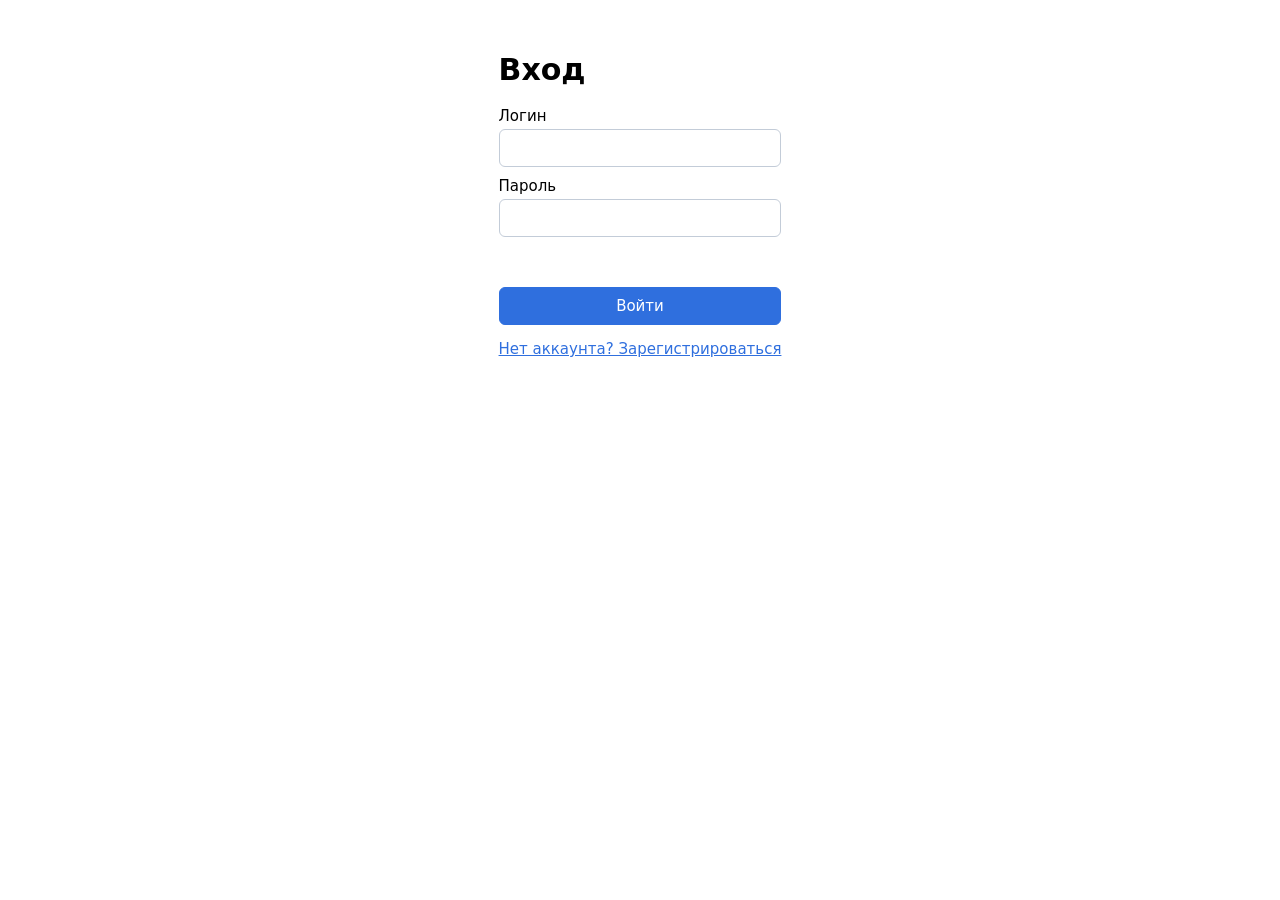
==== static/login.html @ 1faf73c4 "Аккаунты, личные холсты и доступ по ссылке" ====
<!doctype html>
<html lang="ru">
  <head>
    <meta charset="utf-8" />
    <meta name="viewport" content="width=device-width, initial-scale=1" />
    <title>Вход</title>
    <link rel="icon" href="data:," />
    <link rel="stylesheet" href="/static/style.css" />
  </head>
  <body>
    <main class="page">
      <h1 id="heading">Вход</h1>
      <form id="form">
        <label>
          Логин
          <input id="login" autocomplete="username" required maxlength="32" />
        </label>
        <label>
          Пароль
          <input id="password" type="password" autocomplete="current-password" required />
        </label>
        <label id="confirm-row" hidden>
          Повторите пароль
          <input id="password-confirm" type="password" autocomplete="new-password" />
        </label>
        <p id="error" class="error"></p>
        <button id="submit" class="primary" type="submit">Войти</button>
      </form>
      <p>
        <a href="#" id="switch">Нет аккаунта? Зарегистрироваться</a>
      </p>
    </main>
    <script src="/static/login.js"></script>
  </body>
</html>
---- static/style.css ----
* {
  box-sizing: border-box;
}

[hidden] {
  display: none !important;
}

html,
body {
  height: 100%;
  margin: 0;
  font: 15px system-ui, Arial, sans-serif;
}

body {
  display: flex;
  flex-direction: column;
}

button {
  min-height: 38px;
  padding: 6px 10px;
  background: #fff;
  border: 1px solid #c3ccd8;
  border-radius: 6px;
  font: inherit;
  cursor: pointer;
}

button:disabled {
  opacity: 0.5;
  cursor: default;
}

#topbar,
#toolbar,
#delete-bar {
  display: flex;
  flex-wrap: wrap;
  align-items: center;
  gap: 6px;
  padding: 6px;
  border-bottom: 1px solid #d5dce5;
}

#delete-bar {
  background: #fdecea;
}

#delete-info {
  margin-right: auto;
}

#status {
  margin-left: auto;
  color: #5d6b7c;
}

#role {
  color: #5d6b7c;
}

#share {
  display: flex;
  flex-wrap: wrap;
  gap: 6px;
}

select,
input {
  min-height: 38px;
  padding: 6px 8px;
  border: 1px solid #c3ccd8;
  border-radius: 6px;
  font: inherit;
}

a {
  color: #2f6fde;
}

.page {
  max-width: 560px;
  margin: 32px auto;
  padding: 0 16px;
}

.page form {
  display: grid;
  gap: 10px;
}

.page label {
  display: grid;
  gap: 4px;
}

.error {
  color: #c0352b;
}

.primary {
  background: #2f6fde;
  border-color: #2f6fde;
  color: #fff;
}

.row {
  display: flex;
  flex-wrap: wrap;
  gap: 8px;
}

.row input {
  flex: 1 1 200px;
}

#list {
  padding: 0;
  list-style: none;
}

#list li {
  display: flex;
  flex-wrap: wrap;
  align-items: center;
  gap: 8px;
  padding: 10px 0;
  border-bottom: 1px solid #d5dce5;
}

#list li a {
  flex: 1 1 160px;
  overflow-wrap: anywhere;
}

#stage {
  flex: 1;
  min-height: 0;
  background: #fbfcfe;
  touch-action: none;
}

#editor {
  position: absolute;
  padding: 4px;
  border: 2px solid #2f6fde;
  border-radius: 6px;
  font: inherit;
  text-align: center;
  resize: none;
}

#closed,
#confirm {
  position: fixed;
  inset: 0;
  display: flex;
  align-items: center;
  justify-content: center;
  padding: 16px;
  background: rgb(0 0 0 / 40%);
}

#closed-box,
#confirm-box {
  max-width: 360px;
  padding: 16px;
  background: #fff;
  border-radius: 10px;
}

#confirm-box p {
  margin-top: 0;
}

#confirm-yes {
  background: #c0352b;
  border-color: #c0352b;
  color: #fff;
}
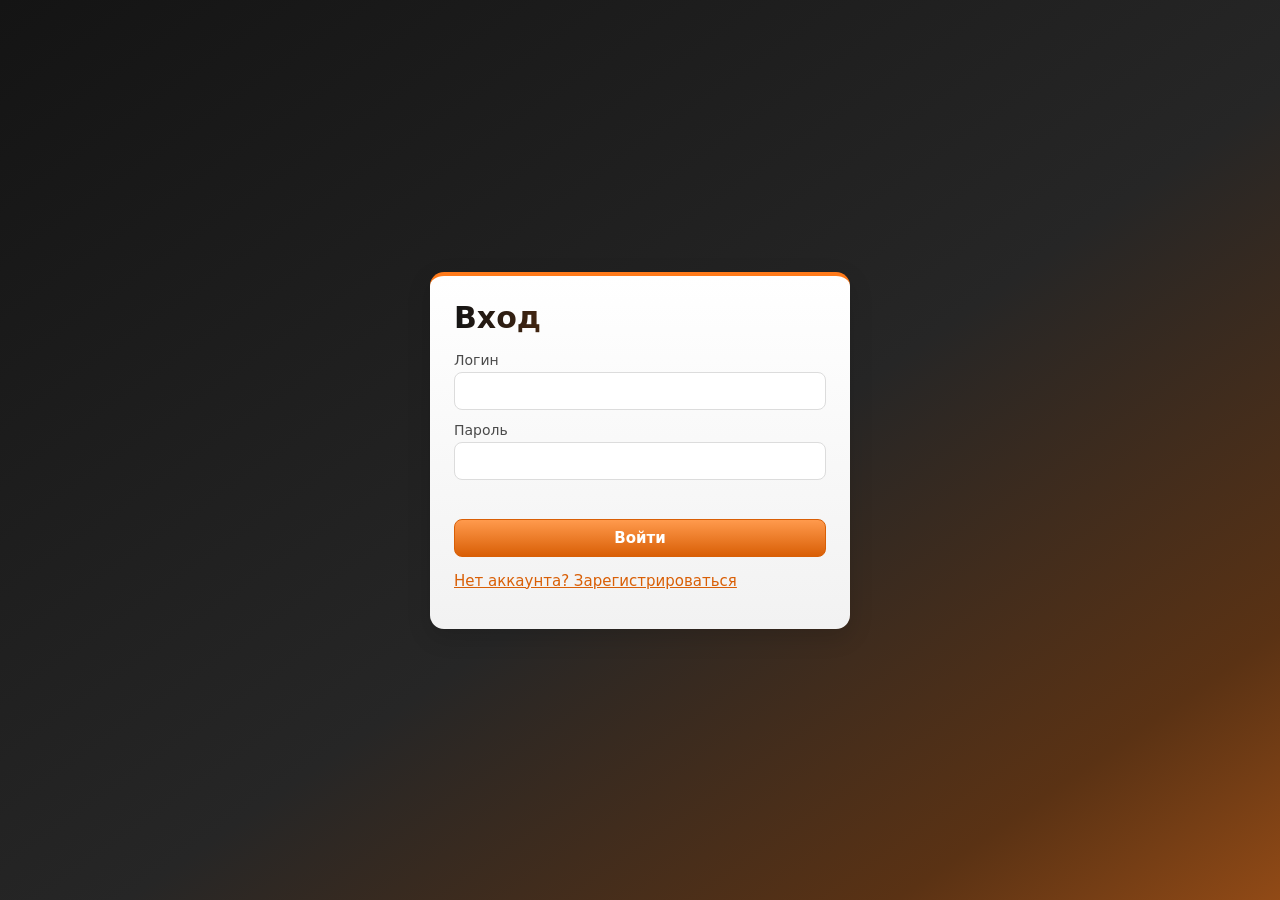
==== commit 33266a4c: "HTTPS, откат, подписи связей, экспорт, участники, удаление рамкой" ====
--- a/static/login.html
+++ b/static/login.html
@@ -7,7 +7,7 @@
     <link rel="icon" href="data:," />
     <link rel="stylesheet" href="/static/style.css" />
   </head>
-  <body>
+  <body class="login-page">
     <main class="page">
       <h1 id="heading">Вход</h1>
       <form id="form">
--- a/static/style.css
+++ b/static/style.css
@@ -1,3 +1,21 @@
+:root {
+  --black: #141414;
+  --graphite: #262626;
+  --gray-dark: #4a4a4a;
+  --gray: #8c8c8c;
+  --gray-light: #dcdcdc;
+  --gray-pale: #f2f2f2;
+  --white: #ffffff;
+  --orange: #ff7a1a;
+  --orange-dark: #d95f06;
+  --orange-pale: #fff0e3;
+  --amber: #f5b82e;
+  --teal: #1fa39a;
+  --red: #d93a2b;
+  --green: #2e9e5b;
+  --shadow: 0 8px 24px rgb(0 0 0 / 14%);
+}
+
 * {
   box-sizing: border-box;
 }
@@ -10,27 +28,72 @@
 body {
   height: 100%;
   margin: 0;
-  font: 15px system-ui, Arial, sans-serif;
+  font: 15px system-ui, "Segoe UI", Arial, sans-serif;
+  color: var(--black);
 }
 
 body {
   display: flex;
   flex-direction: column;
+  background: linear-gradient(160deg, var(--gray-pale) 0%, #e6e6e6 55%, var(--orange-pale) 100%);
 }
 
 button {
   min-height: 38px;
-  padding: 6px 10px;
-  background: #fff;
-  border: 1px solid #c3ccd8;
-  border-radius: 6px;
+  padding: 6px 12px;
+  background: linear-gradient(180deg, var(--white), #ececec);
+  border: 1px solid var(--gray-light);
+  border-radius: 8px;
+  color: var(--black);
   font: inherit;
   cursor: pointer;
+  transition: border-color 0.15s, box-shadow 0.15s;
+}
+
+button:hover:not(:disabled) {
+  border-color: var(--orange);
+  box-shadow: 0 0 0 3px rgb(255 122 26 / 18%);
 }
 
 button:disabled {
-  opacity: 0.5;
+  opacity: 0.45;
   cursor: default;
+}
+
+.primary,
+#confirm-yes {
+  background: linear-gradient(180deg, #ff9a4d, var(--orange-dark));
+  border-color: var(--orange-dark);
+  color: var(--white);
+  font-weight: 600;
+}
+
+#confirm-yes {
+  background: linear-gradient(180deg, #ef5b4d, #b8291c);
+  border-color: #b8291c;
+}
+
+select,
+input {
+  min-height: 38px;
+  padding: 6px 10px;
+  background: var(--white);
+  border: 1px solid var(--gray-light);
+  border-radius: 8px;
+  color: var(--black);
+  font: inherit;
+}
+
+input:focus,
+select:focus,
+button:focus-visible {
+  outline: none;
+  border-color: var(--orange);
+  box-shadow: 0 0 0 3px rgb(255 122 26 / 25%);
+}
+
+a {
+  color: var(--orange-dark);
 }
 
 #topbar,
@@ -40,113 +103,277 @@
   flex-wrap: wrap;
   align-items: center;
   gap: 6px;
-  padding: 6px;
-  border-bottom: 1px solid #d5dce5;
+  padding: 6px 10px;
+}
+
+#topbar {
+  gap: 8px;
+  background: linear-gradient(90deg, var(--black), var(--graphite) 70%, #3a2a1f);
+  color: var(--white);
+  border-bottom: 3px solid var(--orange);
+}
+
+#topbar button {
+  min-height: 34px;
+  background: linear-gradient(180deg, #3a3a3a, #262626);
+  border-color: #4a4a4a;
+  color: var(--white);
+}
+
+#back {
+  display: grid;
+  place-items: center;
+  width: 34px;
+  height: 34px;
+  border: 1px solid #4a4a4a;
+  border-radius: 8px;
+  color: #ffb27a;
+  font-size: 18px;
+  text-decoration: none;
+}
+
+#back:hover {
+  border-color: var(--orange);
+  color: var(--orange);
+}
+
+#heading {
+  display: flex;
+  flex-direction: column;
+  flex: 1;
+  min-width: 0;
+  line-height: 1.2;
+}
+
+#title {
+  overflow: hidden;
+  font-size: 16px;
+  text-overflow: ellipsis;
+  white-space: nowrap;
+}
+
+#role {
+  color: #bdbdbd;
+  font-size: 12px;
+}
+
+#status {
+  display: flex;
+  align-items: center;
+  gap: 6px;
+  color: #bdbdbd;
+  font-size: 13px;
+}
+
+#status::before {
+  content: "";
+  flex: none;
+  width: 8px;
+  height: 8px;
+  border-radius: 50%;
+  background: var(--green);
+  box-shadow: 0 0 0 3px rgb(46 158 91 / 25%);
+}
+
+#status.offline::before {
+  background: var(--orange);
+  box-shadow: 0 0 0 3px rgb(255 122 26 / 25%);
+}
+
+.menu {
+  position: relative;
+}
+
+.panel {
+  position: absolute;
+  top: 42px;
+  right: 0;
+  z-index: 20;
+  display: grid;
+  gap: 8px;
+  min-width: 220px;
+  margin: 0;
+  padding: 12px;
+  background: var(--white);
+  border-top: 3px solid var(--orange);
+  border-radius: 10px;
+  color: var(--black);
+  list-style: none;
+  box-shadow: var(--shadow);
+}
+
+.panel label {
+  display: grid;
+  gap: 4px;
+  color: var(--gray-dark);
+  font-size: 13px;
+}
+
+#topbar .panel button {
+  background: linear-gradient(180deg, var(--white), #ececec);
+  border-color: var(--gray-light);
+  color: var(--black);
+  text-align: left;
+}
+
+#toolbar {
+  justify-content: space-between;
+  background: linear-gradient(180deg, var(--white), var(--gray-pale));
+  border-bottom: 1px solid var(--gray-light);
+}
+
+.group {
+  display: flex;
+  flex-wrap: wrap;
+  align-items: center;
+  gap: 6px;
+}
+
+.divider {
+  width: 1px;
+  height: 26px;
+  margin: 0 4px;
+  background: var(--gray-light);
+}
+
+#toolbar button {
+  min-height: 34px;
+  padding: 4px 10px;
+}
+
+#zoom-value {
+  min-width: 48px;
+  color: var(--gray-dark);
+  font-size: 13px;
+  text-align: center;
+}
+
+#toast {
+  position: fixed;
+  bottom: 20px;
+  left: 50%;
+  z-index: 30;
+  max-width: calc(100% - 32px);
+  padding: 10px 16px;
+  background: linear-gradient(90deg, var(--black), var(--graphite));
+  border-left: 4px solid var(--orange);
+  border-radius: 10px;
+  color: var(--white);
+  box-shadow: var(--shadow);
+  transform: translateX(-50%);
+}
+
+@media (max-width: 700px) {
+  #status {
+    font-size: 0;
+  }
+
+  #toolbar {
+    gap: 4px;
+  }
+
+  #toolbar button span {
+    display: none;
+  }
+
+  #toolbar button[data-type]::before {
+    margin-right: 0;
+  }
+
+  #fit,
+  #zoom-value {
+    display: none;
+  }
+
+  #topbar,
+  #toolbar {
+    padding: 6px 8px;
+  }
+
+  #topbar button {
+    padding: 4px 8px;
+    font-size: 13px;
+  }
+
+  #toolbar button {
+    padding: 4px 9px;
+  }
+
+  #title {
+    font-size: 14px;
+  }
+
+  #role,
+  #people-button .word {
+    display: none;
+  }
+
+  #people-button::before {
+    content: "👥 ";
+  }
+}
+
+button[data-type]::before {
+  content: "";
+  display: inline-block;
+  width: 12px;
+  height: 12px;
+  margin-right: 6px;
+  vertical-align: -1px;
+  border-radius: 3px;
+}
+
+button[data-type="1"]::before {
+  background: linear-gradient(180deg, #ffb26b, var(--orange));
+  border-radius: 6px;
+}
+
+button[data-type="2"]::before {
+  background: linear-gradient(180deg, var(--white), #cfcfcf);
+  border: 1px solid var(--gray-dark);
+}
+
+button[data-type="3"]::before {
+  background: linear-gradient(180deg, #ffe08a, var(--amber));
+  transform: rotate(45deg) scale(0.8);
+}
+
+button[data-type="4"]::before {
+  background: linear-gradient(180deg, #9fe3dc, var(--teal));
+  transform: skewX(-15deg);
+}
+
+#delete,
+#delete-cancel {
+  color: var(--red);
 }
 
 #delete-bar {
-  background: #fdecea;
+  background: linear-gradient(90deg, #fde4e1, var(--orange-pale));
+  border-bottom: 1px solid #f3c2bb;
+  color: #7a1e15;
 }
 
 #delete-info {
   margin-right: auto;
-}
-
-#status {
-  margin-left: auto;
-  color: #5d6b7c;
-}
-
-#role {
-  color: #5d6b7c;
-}
-
-#share {
-  display: flex;
-  flex-wrap: wrap;
-  gap: 6px;
-}
-
-select,
-input {
-  min-height: 38px;
-  padding: 6px 8px;
-  border: 1px solid #c3ccd8;
-  border-radius: 6px;
-  font: inherit;
-}
-
-a {
-  color: #2f6fde;
-}
-
-.page {
-  max-width: 560px;
-  margin: 32px auto;
-  padding: 0 16px;
-}
-
-.page form {
-  display: grid;
-  gap: 10px;
-}
-
-.page label {
-  display: grid;
-  gap: 4px;
-}
-
-.error {
-  color: #c0352b;
-}
-
-.primary {
-  background: #2f6fde;
-  border-color: #2f6fde;
-  color: #fff;
-}
-
-.row {
-  display: flex;
-  flex-wrap: wrap;
-  gap: 8px;
-}
-
-.row input {
-  flex: 1 1 200px;
-}
-
-#list {
-  padding: 0;
-  list-style: none;
-}
-
-#list li {
-  display: flex;
-  flex-wrap: wrap;
-  align-items: center;
-  gap: 8px;
-  padding: 10px 0;
-  border-bottom: 1px solid #d5dce5;
-}
-
-#list li a {
-  flex: 1 1 160px;
-  overflow-wrap: anywhere;
 }
 
 #stage {
   flex: 1;
   min-height: 0;
-  background: #fbfcfe;
+  background:
+    radial-gradient(circle, #cfcfcf 1px, transparent 1.4px) 0 0 / 24px 24px,
+    linear-gradient(180deg, #fbfbfb, #efefef);
   touch-action: none;
 }
 
 #editor {
   position: absolute;
   padding: 4px;
-  border: 2px solid #2f6fde;
-  border-radius: 6px;
+  background: var(--white);
+  border: 2px solid var(--orange);
+  border-radius: 8px;
+  box-shadow: var(--shadow);
   font: inherit;
   text-align: center;
   resize: none;
@@ -160,23 +387,148 @@
   align-items: center;
   justify-content: center;
   padding: 16px;
-  background: rgb(0 0 0 / 40%);
+  background: rgb(20 20 20 / 55%);
 }
 
 #closed-box,
 #confirm-box {
-  max-width: 360px;
-  padding: 16px;
-  background: #fff;
-  border-radius: 10px;
-}
-
+  max-width: 380px;
+  padding: 20px;
+  background: linear-gradient(180deg, var(--white), var(--gray-pale));
+  border-top: 4px solid var(--orange);
+  border-radius: 12px;
+  box-shadow: var(--shadow);
+}
+
+#confirm-box {
+  border-top-color: var(--red);
+}
+
+#closed-box p,
 #confirm-box p {
   margin-top: 0;
 }
 
-#confirm-yes {
-  background: #c0352b;
-  border-color: #c0352b;
-  color: #fff;
-}
+#people-list li {
+  padding: 5px 0;
+  border-bottom: 1px solid var(--gray-pale);
+}
+
+#people-list li:last-child {
+  border-bottom: none;
+}
+
+#people-list span {
+  color: var(--gray);
+}
+
+.page {
+  width: min(560px, 100% - 32px);
+  margin: 40px auto;
+  padding: 24px;
+  background: linear-gradient(180deg, var(--white), var(--gray-pale));
+  border-top: 4px solid var(--orange);
+  border-radius: 14px;
+  box-shadow: var(--shadow);
+}
+
+.page h1 {
+  margin: 0 0 16px;
+  background: linear-gradient(90deg, var(--black), var(--orange-dark));
+  background-clip: text;
+  color: transparent;
+}
+
+.page form {
+  display: grid;
+  gap: 12px;
+}
+
+.page label {
+  display: grid;
+  gap: 4px;
+  color: var(--gray-dark);
+  font-size: 14px;
+}
+
+.login-page {
+  justify-content: center;
+  background: linear-gradient(145deg, var(--black) 0%, var(--graphite) 55%, #5a3214 85%, var(--orange) 130%);
+}
+
+.login-page .page {
+  max-width: 420px;
+}
+
+.error {
+  min-height: 1em;
+  margin: 0;
+  color: var(--red);
+}
+
+.row {
+  display: flex;
+  flex-wrap: wrap;
+  align-items: center;
+  gap: 8px;
+}
+
+.row h1 {
+  flex: 1;
+}
+
+.page form.row {
+  display: flex;
+}
+
+#list li button:last-child {
+  color: var(--red);
+}
+
+.row input {
+  flex: 1 1 200px;
+}
+
+#user {
+  padding: 4px 10px;
+  background: var(--orange-pale);
+  border-radius: 999px;
+  color: var(--orange-dark);
+  font-weight: 600;
+}
+
+#list {
+  display: grid;
+  gap: 8px;
+  margin: 16px 0 0;
+  padding: 0;
+  list-style: none;
+}
+
+#list li {
+  display: flex;
+  flex-wrap: wrap;
+  align-items: center;
+  gap: 8px;
+  padding: 12px;
+  background: var(--white);
+  border-left: 4px solid var(--orange);
+  border-radius: 10px;
+  box-shadow: 0 2px 8px rgb(0 0 0 / 6%);
+}
+
+#list li a {
+  flex: 1 1 160px;
+  color: var(--black);
+  font-weight: 600;
+  text-decoration: none;
+  overflow-wrap: anywhere;
+}
+
+#list li a:hover {
+  color: var(--orange-dark);
+}
+
+#empty {
+  color: var(--gray);
+}
